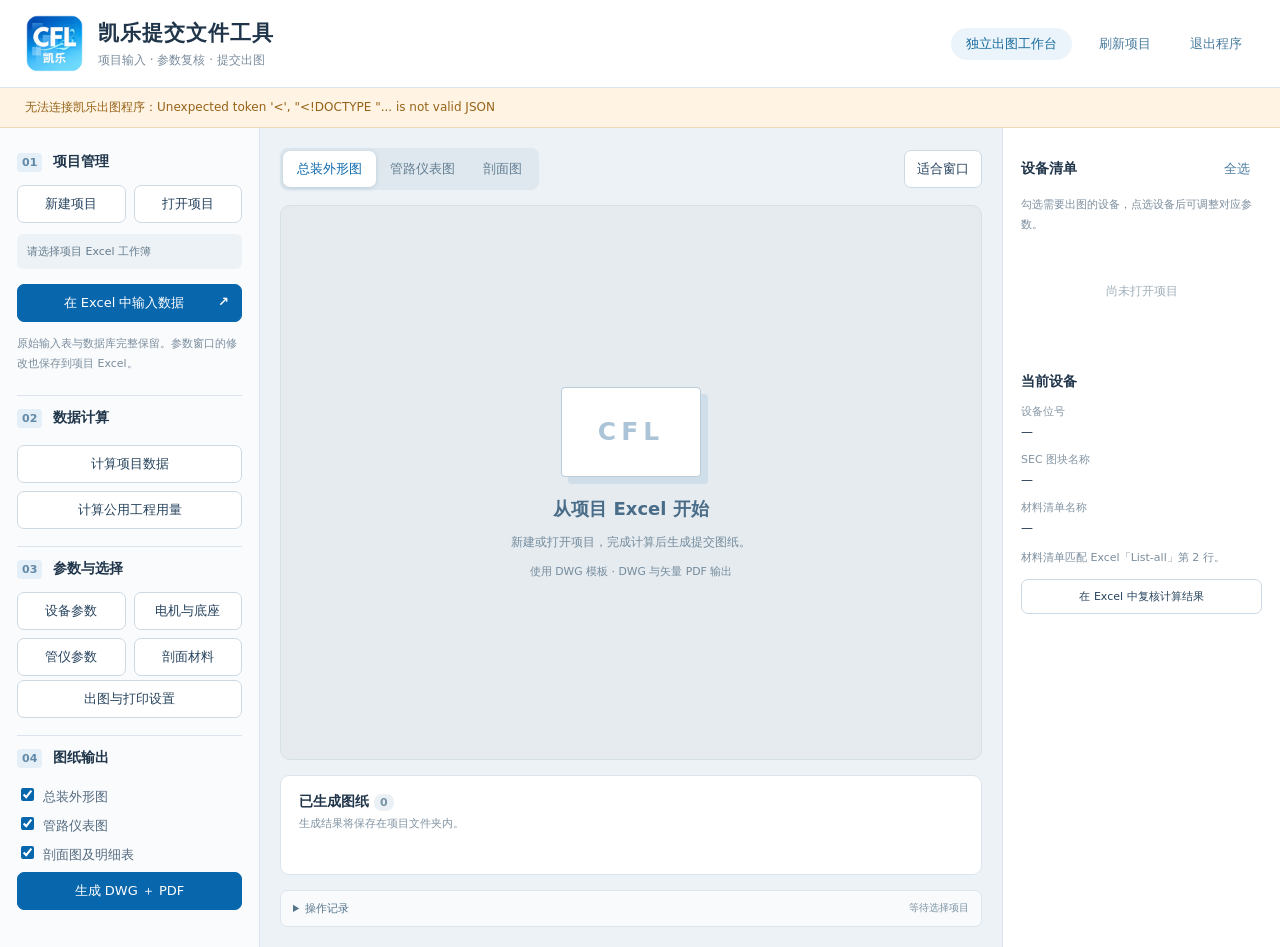
==== ZTools.Standalone/wwwroot/index.html @ df212b01 "Add standalone CFL DWG submission tools with Excel input Replace the active AutoCAD add-in with a C#" ====
<!doctype html>
<html lang="zh-CN"><head><meta charset="utf-8"><meta name="viewport" content="width=device-width,initial-scale=1"><title>凯乐提交文件工具</title><link rel="stylesheet" href="app.css"></head>
<body>
<header><img src="cfl-logo.jpg" alt="CFL 凯乐"><div><h1>凯乐提交文件工具</h1><p>项目输入 · 参数复核 · 提交出图</p></div><span class="platform">独立出图工作台</span><button id="refresh" class="quiet">刷新项目</button><button id="closeApp" class="quiet">退出程序</button></header>
<div id="message" role="status" hidden></div>
<div class="shell">
<aside class="nav">
 <section><h2><i>01</i> 项目管理</h2><div class="pair"><button data-action="new">新建项目</button><button data-action="open">打开项目</button></div><p id="job" class="job">请选择项目 Excel 工作簿</p>
 <button class="wide primary" id="editExcel">在 Excel 中输入数据 <b>↗</b></button><button class="wide" id="finishExcel" hidden>保存并返回工作台</button><p class="hint">原始输入表与数据库完整保留。参数窗口的修改也保存到项目 Excel。</p></section>
 <section><h2><i>02</i> 数据计算</h2><button class="wide" data-action="calculate">计算项目数据</button><button class="wide" data-action="utility">计算公用工程用量</button></section>
 <section><h2><i>03</i> 参数与选择</h2><div class="params"><button data-parameters="equipment">设备参数</button><button data-parameters="motor">电机与底座</button><button data-parameters="pid">管仪参数</button><button data-parameters="materials">剖面材料</button></div><button class="wide" id="printSettings">出图与打印设置</button></section>
 <section><h2><i>04</i> 图纸输出</h2><label class="check"><input type="checkbox" name="kind" value="GA" checked>总装外形图</label><label class="check"><input type="checkbox" name="kind" value="PID" checked>管路仪表图</label><label class="check"><input type="checkbox" name="kind" value="SEC" checked>剖面图及明细表</label><button class="wide primary" id="generate">生成 DWG ＋ PDF</button><div id="templates" class="hint"></div></section>
</aside>
<main>
 <div class="viewbar"><div class="tabs" role="tablist"><button data-template="GA" class="active">总装外形图</button><button data-template="PID">管路仪表图</button><button data-template="SEC">剖面图</button></div><button id="fit" title="恢复完整图纸视图">适合窗口</button></div>
 <div id="viewport"><div id="empty"><div class="paper-mark">CFL</div><h2>从项目 Excel 开始</h2><p>新建或打开项目，完成计算后生成提交图纸。</p><small>使用 DWG 模板 · DWG 与矢量 PDF 输出</small></div><div class="canvas-note" hidden id="canvasNote">滚轮缩放 · 拖动平移</div></div>
 <div class="outputs"><div><h2>已生成图纸 <span id="fileCount">0</span></h2><p id="outputFolder">生成结果将保存在项目文件夹内。</p></div><div id="files"></div></div>
 <details class="logbox"><summary>操作记录 <span id="activity">等待选择项目</span></summary><pre id="log"></pre></details>
</main>
<aside class="devices"><div class="device-head"><h2>设备清单</h2><button class="quiet" id="selectAll">全选</button></div><p class="hint">勾选需要出图的设备，点选设备后可调整对应参数。</p><div id="rows"><div class="no-device">尚未打开项目</div></div><section class="selection"><h2>当前设备</h2><dl><dt>设备位号</dt><dd id="selectedTag">—</dd><dt>SEC 图块名称</dt><dd id="selectedTemplate">—</dd><dt>材料清单名称</dt><dd id="selectedList">—</dd></dl><p class="hint">材料清单匹配 Excel「List-all」第 2 行。</p><button class="wide" data-sheet="Sheet1">在 Excel 中复核计算结果</button></section></aside>
</div>
<dialog id="dialog"><form id="parameterForm"><div class="dialog-head"><img src="cfl-logo.jpg" alt="凯乐"><div><h2 id="dialogTitle"></h2><p id="dialogSubtitle">修改将保存到项目 Excel 工作簿</p></div><button type="button" class="close" id="cancelX" aria-label="关闭">×</button></div><div id="fields"></div><div id="formError" role="alert" hidden></div><footer><button type="button" id="cancel">取消</button><button class="primary" id="save" type="submit">保存到 Excel</button></footer></form></dialog>
<div id="busy" hidden><span class="spinner"></span><strong id="busyText">正在处理</strong><span id="elapsed"></span></div>
<script type="module" src="app.js"></script></body></html>
---- ZTools.Standalone/wwwroot/app.css ----
:root{font-family:"Microsoft YaHei UI","Microsoft YaHei",system-ui,sans-serif;color:#20354a;background:#edf2f6;font-size:13px;--blue:#0866ac;--border:#dce5ed}*{box-sizing:border-box}body{margin:0}header{height:88px;background:white;display:flex;align-items:center;padding:14px 26px;gap:15px;border-bottom:1px solid var(--border)}header img{width:57px;height:57px;object-fit:contain;border-radius:12px}h1{font-size:21px;margin:0 0 5px;letter-spacing:1px}header p{margin:0;color:#7a8c9d;font-size:12px}.platform{margin-left:auto;background:#eaf4fa;border-radius:18px;padding:7px 15px;color:#176b9d}button{font:inherit;cursor:pointer;border:1px solid #ccdae5;background:white;color:#26435e;border-radius:7px;padding:9px 12px;transition:background .15s}button:hover{background:#edf6fc;border-color:#8bbcd9}button:disabled{opacity:.45;cursor:wait}button.primary{background:var(--blue);border-color:var(--blue);color:white}button.primary:hover{background:#07558e}.quiet{border:0;background:transparent;color:#497b9e}.wide{width:100%;margin:4px 0}.wide b{float:right}.pair,.params{display:grid;grid-template-columns:1fr 1fr;gap:8px}.shell{display:grid;grid-template-columns:260px minmax(400px,1fr) 278px;min-height:calc(100vh - 88px)}aside.nav{padding:12px 17px;background:#f9fbfd;border-right:1px solid var(--border);overflow:auto}section{padding:13px 0;border-bottom:1px solid var(--border)}section:last-child{border-bottom:0}h2{font-size:14px;margin:0 0 13px;font-weight:600}h2 i{font-style:normal;font-size:11px;display:inline-block;background:#e5eff7;color:#6189a7;border-radius:4px;padding:3px 5px;margin-right:6px}.job{background:#edf2f6;padding:10px;border-radius:6px;word-break:break-all;font-size:11px;max-height:75px;overflow:auto;color:#657c8d}.hint{font-size:11px;line-height:1.8;color:#7b8d9d;margin:8px 0}.check{display:block;padding:4px 0;color:#53697d;cursor:pointer}.check input{accent-color:var(--blue);margin-right:9px}main{padding:20px;min-width:0;display:flex;flex-direction:column;gap:15px}.viewbar{display:flex;align-items:center;justify-content:space-between;gap:12px}.tabs{display:flex;background:#dfe8ee;padding:3px;border-radius:8px}.tabs button{border:0;background:transparent;padding:9px 14px;color:#637e93}.tabs button.active{background:white;color:#0c69ad;box-shadow:0 1px 5px #bacbd9}#viewport{position:relative;min-height:420px;height:calc(100vh - 345px);background:#e5ebef;border:1px solid #d6e0e7;border-radius:10px;overflow:hidden;display:flex;align-items:center;justify-content:center}#viewport canvas{display:block;position:absolute;inset:0;width:100%;height:100%;touch-action:none}#empty{text-align:center;color:#748b9d;z-index:1}.paper-mark{margin:0 auto 20px;background:white;color:#abc4d7;font-weight:bold;letter-spacing:5px;width:140px;height:90px;display:grid;place-items:center;border:1px solid #b9cdda;border-radius:4px;box-shadow:7px 7px 0 #cfdee8;font-size:25px}#empty h2{font-size:18px;color:#496c88}#empty p{font-size:12px}.canvas-note{position:absolute;right:15px;bottom:12px;background:#ffffffde;padding:6px 10px;border-radius:5px;font-size:10px;color:#6c8092}.outputs{background:white;padding:17px 18px;border-radius:9px;border:1px solid var(--border);min-height:100px}.outputs h2{margin-bottom:5px}.outputs h2 span{font-size:11px;background:#eaf1f6;border-radius:8px;padding:2px 6px;color:#7592a6}.outputs p{font-size:11px;color:#8093a3;margin:4px 0;word-break:break-all}.file{display:flex;gap:8px;align-items:center;padding:9px 0;border-top:1px solid #edf1f4}.file span{flex:1;font-size:11px;word-break:break-all}.file a{color:#126eaa;text-decoration:none;font-size:11px}.file button{font-size:11px;padding:3px 8px}.logbox{background:#f8fafc;border:1px solid var(--border);border-radius:7px;padding:10px 12px;font-size:11px}.logbox summary{cursor:pointer;color:#54748b}.logbox summary span{float:right;font-size:10px;color:#7d94a4}.logbox pre{max-height:200px;overflow:auto;white-space:pre-wrap;word-break:break-all;font:11px/1.8 "Microsoft YaHei UI"}.devices{background:white;border-left:1px solid var(--border);padding:23px 18px}.device-head{display:flex;align-items:center;justify-content:space-between}.device-head h2{margin:0}.device{display:flex;align-items:flex-start;gap:10px;border:1px solid var(--border);border-radius:7px;padding:12px 9px;margin:10px 0;cursor:pointer}.device.active{border-color:#4e9acc;background:#f0f7fb}.device input{accent-color:var(--blue);margin-top:4px}.device strong{display:block;font-size:12px}.device small{display:block;margin-top:5px;color:#7b8e9f;font-size:11px}.no-device{padding:40px 0;text-align:center;color:#a0afba;font-size:12px}.selection{margin-top:20px}dt{font-size:11px;color:#8495a3;margin-top:13px}dd{margin:6px 0 0;font-size:12px;word-break:break-all}.selection button{font-size:11px}dialog{border:1px solid var(--border);border-radius:14px;box-shadow:0 20px 90px #132b4655;width:min(760px,93vw);padding:0;max-height:90vh}dialog::backdrop{background:#1d354c70}.dialog-head{display:flex;align-items:center;gap:12px;padding:20px 24px;border-bottom:1px solid var(--border)}.dialog-head img{width:44px;height:44px;border-radius:8px}.dialog-head h2{margin:0 0 4px;font-size:18px}.dialog-head p{margin:0;font-size:11px;color:#7a8f9f}.close{margin-left:auto;border:0;font-size:24px;color:#8193a1;padding:0 6px}#fields{display:grid;grid-template-columns:1fr 1fr;gap:17px 22px;padding:23px 26px;overflow:auto;max-height:62vh}.field label{display:block;font-size:12px;margin-bottom:7px;color:#506d83}.field small{display:block;font-size:10px;color:#99a8b3;margin-top:4px}.field input{width:100%;padding:10px;border:1px solid #cbd9e4;border-radius:6px;font:13px "Microsoft YaHei UI";background:#fbfdff}.field input:focus{outline:2px solid #add5ee;border-color:#6eadd3}footer{display:flex;justify-content:flex-end;gap:9px;border-top:1px solid var(--border);padding:15px 24px;background:#f8fafc}#formError{color:#ae3c25;background:#fff2eb;padding:12px 25px;font-size:12px}#message{padding:11px 25px;background:#fff4e3;color:#966218;border-bottom:1px solid #efdbba;font-size:12px}#busy{position:fixed;bottom:20px;left:50%;transform:translateX(-50%);display:flex;align-items:center;gap:12px;background:#173e5e;color:white;padding:15px 22px;border-radius:10px;box-shadow:0 8px 40px #18384d44;z-index:9;font-size:12px}#busy[hidden],[hidden]{display:none!important}.spinner{width:16px;height:16px;border:2px solid #ffffff50;border-top-color:white;border-radius:50%;animation:spin .8s linear infinite}@keyframes spin{to{transform:rotate(360deg)}}@media(max-width:1150px){.shell{grid-template-columns:230px minmax(300px,1fr) 235px}.nav{padding:10px!important}main{padding:14px}.tabs button{padding:8px 9px}}@media(max-width:850px){.shell{grid-template-columns:215px minmax(300px,1fr)}.devices{grid-column:1/-1;border-top:1px solid var(--border)}#rows{display:flex;gap:8px;flex-wrap:wrap}.device{min-width:170px}.selection{margin-top:0}header{padding:12px 18px}.platform{display:none}}
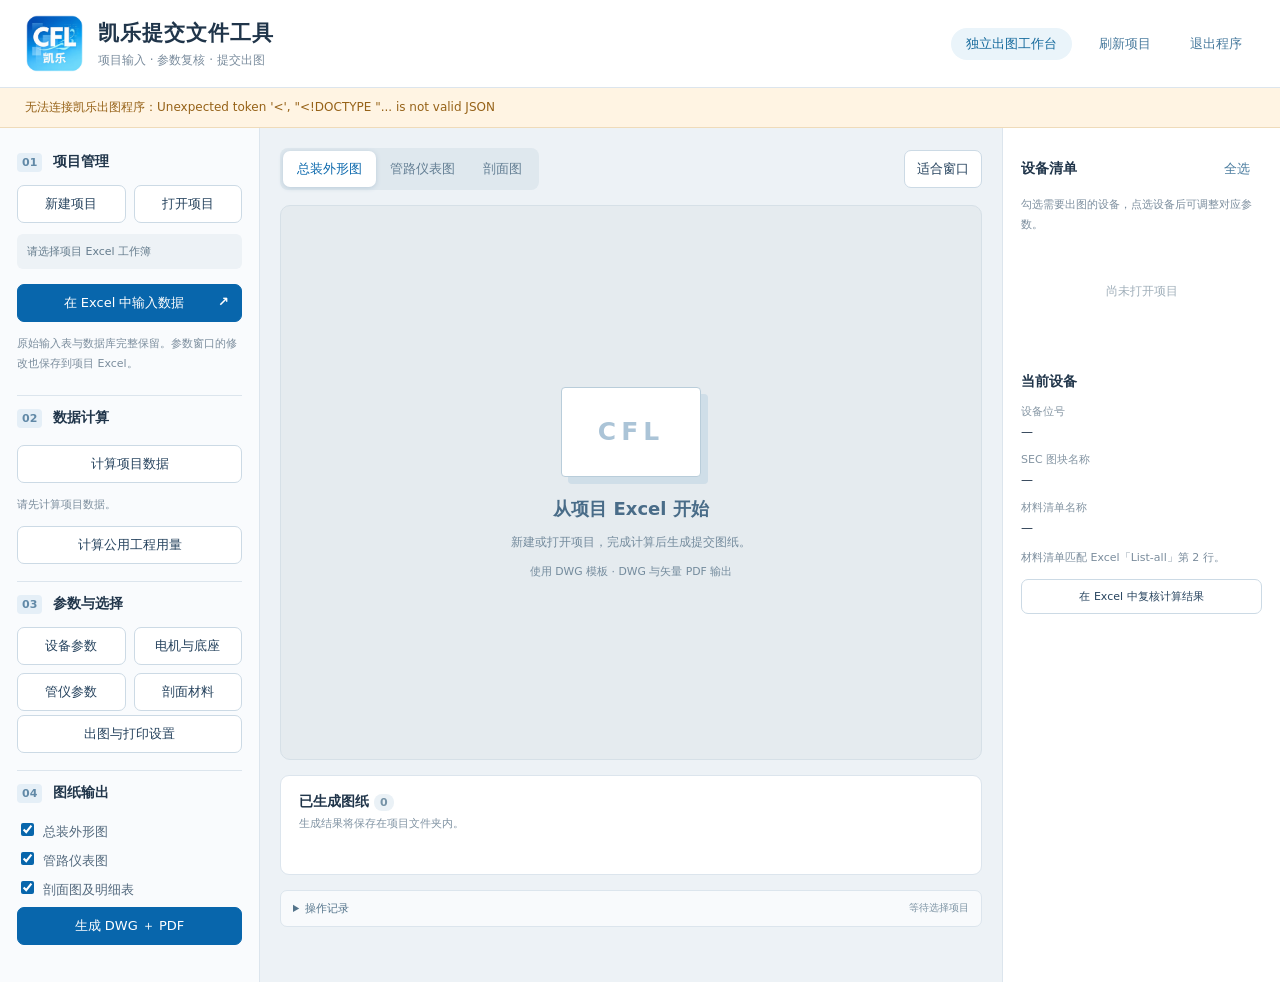
==== commit b8892b8c: "Speed up calculations and restore drawing controls on Windows and mobile" ====
--- a/ZTools.Standalone/wwwroot/index.html
+++ b/ZTools.Standalone/wwwroot/index.html
@@ -7,7 +7,7 @@
 <aside class="nav">
  <section><h2><i>01</i> 项目管理</h2><div class="pair"><button data-action="new">新建项目</button><button data-action="open">打开项目</button></div><p id="job" class="job">请选择项目 Excel 工作簿</p>
  <button class="wide primary" id="editExcel">在 Excel 中输入数据 <b>↗</b></button><button class="wide" id="finishExcel" hidden>保存并返回工作台</button><p class="hint">原始输入表与数据库完整保留。参数窗口的修改也保存到项目 Excel。</p></section>
- <section><h2><i>02</i> 数据计算</h2><button class="wide" data-action="calculate">计算项目数据</button><button class="wide" data-action="utility">计算公用工程用量</button></section>
+ <section><h2><i>02</i> 数据计算</h2><button class="wide" data-action="calculate">计算项目数据</button><p id="calculationStatus" class="hint" role="status">请先计算项目数据。</p><button class="wide" data-action="utility">计算公用工程用量</button></section>
  <section><h2><i>03</i> 参数与选择</h2><div class="params"><button data-parameters="equipment">设备参数</button><button data-parameters="motor">电机与底座</button><button data-parameters="pid">管仪参数</button><button data-parameters="materials">剖面材料</button></div><button class="wide" id="printSettings">出图与打印设置</button></section>
  <section><h2><i>04</i> 图纸输出</h2><label class="check"><input type="checkbox" name="kind" value="GA" checked>总装外形图</label><label class="check"><input type="checkbox" name="kind" value="PID" checked>管路仪表图</label><label class="check"><input type="checkbox" name="kind" value="SEC" checked>剖面图及明细表</label><button class="wide primary" id="generate">生成 DWG ＋ PDF</button><div id="templates" class="hint"></div></section>
 </aside>
@@ -20,5 +20,5 @@
 <aside class="devices"><div class="device-head"><h2>设备清单</h2><button class="quiet" id="selectAll">全选</button></div><p class="hint">勾选需要出图的设备，点选设备后可调整对应参数。</p><div id="rows"><div class="no-device">尚未打开项目</div></div><section class="selection"><h2>当前设备</h2><dl><dt>设备位号</dt><dd id="selectedTag">—</dd><dt>SEC 图块名称</dt><dd id="selectedTemplate">—</dd><dt>材料清单名称</dt><dd id="selectedList">—</dd></dl><p class="hint">材料清单匹配 Excel「List-all」第 2 行。</p><button class="wide" data-sheet="Sheet1">在 Excel 中复核计算结果</button></section></aside>
 </div>
 <dialog id="dialog"><form id="parameterForm"><div class="dialog-head"><img src="cfl-logo.jpg" alt="凯乐"><div><h2 id="dialogTitle"></h2><p id="dialogSubtitle">修改将保存到项目 Excel 工作簿</p></div><button type="button" class="close" id="cancelX" aria-label="关闭">×</button></div><div id="fields"></div><div id="formError" role="alert" hidden></div><footer><button type="button" id="cancel">取消</button><button class="primary" id="save" type="submit">保存到 Excel</button></footer></form></dialog>
-<div id="busy" hidden><span class="spinner"></span><strong id="busyText">正在处理</strong><span id="elapsed"></span></div>
+<div id="busy" hidden><span class="spinner"></span><strong id="busyText">正在处理</strong><span id="elapsed"></span><button id="cancelCalculation" hidden>取消计算</button></div>
 <script type="module" src="app.js"></script></body></html>
--- a/ZTools.Standalone/wwwroot/app.css
+++ b/ZTools.Standalone/wwwroot/app.css
@@ -1 +1,4 @@
 :root{font-family:"Microsoft YaHei UI","Microsoft YaHei",system-ui,sans-serif;color:#20354a;background:#edf2f6;font-size:13px;--blue:#0866ac;--border:#dce5ed}*{box-sizing:border-box}body{margin:0}header{height:88px;background:white;display:flex;align-items:center;padding:14px 26px;gap:15px;border-bottom:1px solid var(--border)}header img{width:57px;height:57px;object-fit:contain;border-radius:12px}h1{font-size:21px;margin:0 0 5px;letter-spacing:1px}header p{margin:0;color:#7a8c9d;font-size:12px}.platform{margin-left:auto;background:#eaf4fa;border-radius:18px;padding:7px 15px;color:#176b9d}button{font:inherit;cursor:pointer;border:1px solid #ccdae5;background:white;color:#26435e;border-radius:7px;padding:9px 12px;transition:background .15s}button:hover{background:#edf6fc;border-color:#8bbcd9}button:disabled{opacity:.45;cursor:wait}button.primary{background:var(--blue);border-color:var(--blue);color:white}button.primary:hover{background:#07558e}.quiet{border:0;background:transparent;color:#497b9e}.wide{width:100%;margin:4px 0}.wide b{float:right}.pair,.params{display:grid;grid-template-columns:1fr 1fr;gap:8px}.shell{display:grid;grid-template-columns:260px minmax(400px,1fr) 278px;min-height:calc(100vh - 88px)}aside.nav{padding:12px 17px;background:#f9fbfd;border-right:1px solid var(--border);overflow:auto}section{padding:13px 0;border-bottom:1px solid var(--border)}section:last-child{border-bottom:0}h2{font-size:14px;margin:0 0 13px;font-weight:600}h2 i{font-style:normal;font-size:11px;display:inline-block;background:#e5eff7;color:#6189a7;border-radius:4px;padding:3px 5px;margin-right:6px}.job{background:#edf2f6;padding:10px;border-radius:6px;word-break:break-all;font-size:11px;max-height:75px;overflow:auto;color:#657c8d}.hint{font-size:11px;line-height:1.8;color:#7b8d9d;margin:8px 0}.check{display:block;padding:4px 0;color:#53697d;cursor:pointer}.check input{accent-color:var(--blue);margin-right:9px}main{padding:20px;min-width:0;display:flex;flex-direction:column;gap:15px}.viewbar{display:flex;align-items:center;justify-content:space-between;gap:12px}.tabs{display:flex;background:#dfe8ee;padding:3px;border-radius:8px}.tabs button{border:0;background:transparent;padding:9px 14px;color:#637e93}.tabs button.active{background:white;color:#0c69ad;box-shadow:0 1px 5px #bacbd9}#viewport{position:relative;min-height:420px;height:calc(100vh - 345px);background:#e5ebef;border:1px solid #d6e0e7;border-radius:10px;overflow:hidden;display:flex;align-items:center;justify-content:center}#viewport canvas{display:block;position:absolute;inset:0;width:100%;height:100%;touch-action:none}#empty{text-align:center;color:#748b9d;z-index:1}.paper-mark{margin:0 auto 20px;background:white;color:#abc4d7;font-weight:bold;letter-spacing:5px;width:140px;height:90px;display:grid;place-items:center;border:1px solid #b9cdda;border-radius:4px;box-shadow:7px 7px 0 #cfdee8;font-size:25px}#empty h2{font-size:18px;color:#496c88}#empty p{font-size:12px}.canvas-note{position:absolute;right:15px;bottom:12px;background:#ffffffde;padding:6px 10px;border-radius:5px;font-size:10px;color:#6c8092}.outputs{background:white;padding:17px 18px;border-radius:9px;border:1px solid var(--border);min-height:100px}.outputs h2{margin-bottom:5px}.outputs h2 span{font-size:11px;background:#eaf1f6;border-radius:8px;padding:2px 6px;color:#7592a6}.outputs p{font-size:11px;color:#8093a3;margin:4px 0;word-break:break-all}.file{display:flex;gap:8px;align-items:center;padding:9px 0;border-top:1px solid #edf1f4}.file span{flex:1;font-size:11px;word-break:break-all}.file a{color:#126eaa;text-decoration:none;font-size:11px}.file button{font-size:11px;padding:3px 8px}.logbox{background:#f8fafc;border:1px solid var(--border);border-radius:7px;padding:10px 12px;font-size:11px}.logbox summary{cursor:pointer;color:#54748b}.logbox summary span{float:right;font-size:10px;color:#7d94a4}.logbox pre{max-height:200px;overflow:auto;white-space:pre-wrap;word-break:break-all;font:11px/1.8 "Microsoft YaHei UI"}.devices{background:white;border-left:1px solid var(--border);padding:23px 18px}.device-head{display:flex;align-items:center;justify-content:space-between}.device-head h2{margin:0}.device{display:flex;align-items:flex-start;gap:10px;border:1px solid var(--border);border-radius:7px;padding:12px 9px;margin:10px 0;cursor:pointer}.device.active{border-color:#4e9acc;background:#f0f7fb}.device input{accent-color:var(--blue);margin-top:4px}.device strong{display:block;font-size:12px}.device small{display:block;margin-top:5px;color:#7b8e9f;font-size:11px}.no-device{padding:40px 0;text-align:center;color:#a0afba;font-size:12px}.selection{margin-top:20px}dt{font-size:11px;color:#8495a3;margin-top:13px}dd{margin:6px 0 0;font-size:12px;word-break:break-all}.selection button{font-size:11px}dialog{border:1px solid var(--border);border-radius:14px;box-shadow:0 20px 90px #132b4655;width:min(760px,93vw);padding:0;max-height:90vh}dialog::backdrop{background:#1d354c70}.dialog-head{display:flex;align-items:center;gap:12px;padding:20px 24px;border-bottom:1px solid var(--border)}.dialog-head img{width:44px;height:44px;border-radius:8px}.dialog-head h2{margin:0 0 4px;font-size:18px}.dialog-head p{margin:0;font-size:11px;color:#7a8f9f}.close{margin-left:auto;border:0;font-size:24px;color:#8193a1;padding:0 6px}#fields{display:grid;grid-template-columns:1fr 1fr;gap:17px 22px;padding:23px 26px;overflow:auto;max-height:62vh}.field label{display:block;font-size:12px;margin-bottom:7px;color:#506d83}.field small{display:block;font-size:10px;color:#99a8b3;margin-top:4px}.field input{width:100%;padding:10px;border:1px solid #cbd9e4;border-radius:6px;font:13px "Microsoft YaHei UI";background:#fbfdff}.field input:focus{outline:2px solid #add5ee;border-color:#6eadd3}footer{display:flex;justify-content:flex-end;gap:9px;border-top:1px solid var(--border);padding:15px 24px;background:#f8fafc}#formError{color:#ae3c25;background:#fff2eb;padding:12px 25px;font-size:12px}#message{padding:11px 25px;background:#fff4e3;color:#966218;border-bottom:1px solid #efdbba;font-size:12px}#busy{position:fixed;bottom:20px;left:50%;transform:translateX(-50%);display:flex;align-items:center;gap:12px;background:#173e5e;color:white;padding:15px 22px;border-radius:10px;box-shadow:0 8px 40px #18384d44;z-index:9;font-size:12px}#busy[hidden],[hidden]{display:none!important}.spinner{width:16px;height:16px;border:2px solid #ffffff50;border-top-color:white;border-radius:50%;animation:spin .8s linear infinite}@keyframes spin{to{transform:rotate(360deg)}}@media(max-width:1150px){.shell{grid-template-columns:230px minmax(300px,1fr) 235px}.nav{padding:10px!important}main{padding:14px}.tabs button{padding:8px 9px}}@media(max-width:850px){.shell{grid-template-columns:215px minmax(300px,1fr)}.devices{grid-column:1/-1;border-top:1px solid var(--border)}#rows{display:flex;gap:8px;flex-wrap:wrap}.device{min-width:170px}.selection{margin-top:0}header{padding:12px 18px}.platform{display:none}}
+#message{position:sticky;top:0;z-index:10;max-height:35vh;overflow:auto;overflow-wrap:anywhere}
+#calculationStatus[data-status=error]{color:#b13225;font-weight:600}
+#calculationStatus[data-status=success]{color:#187455}
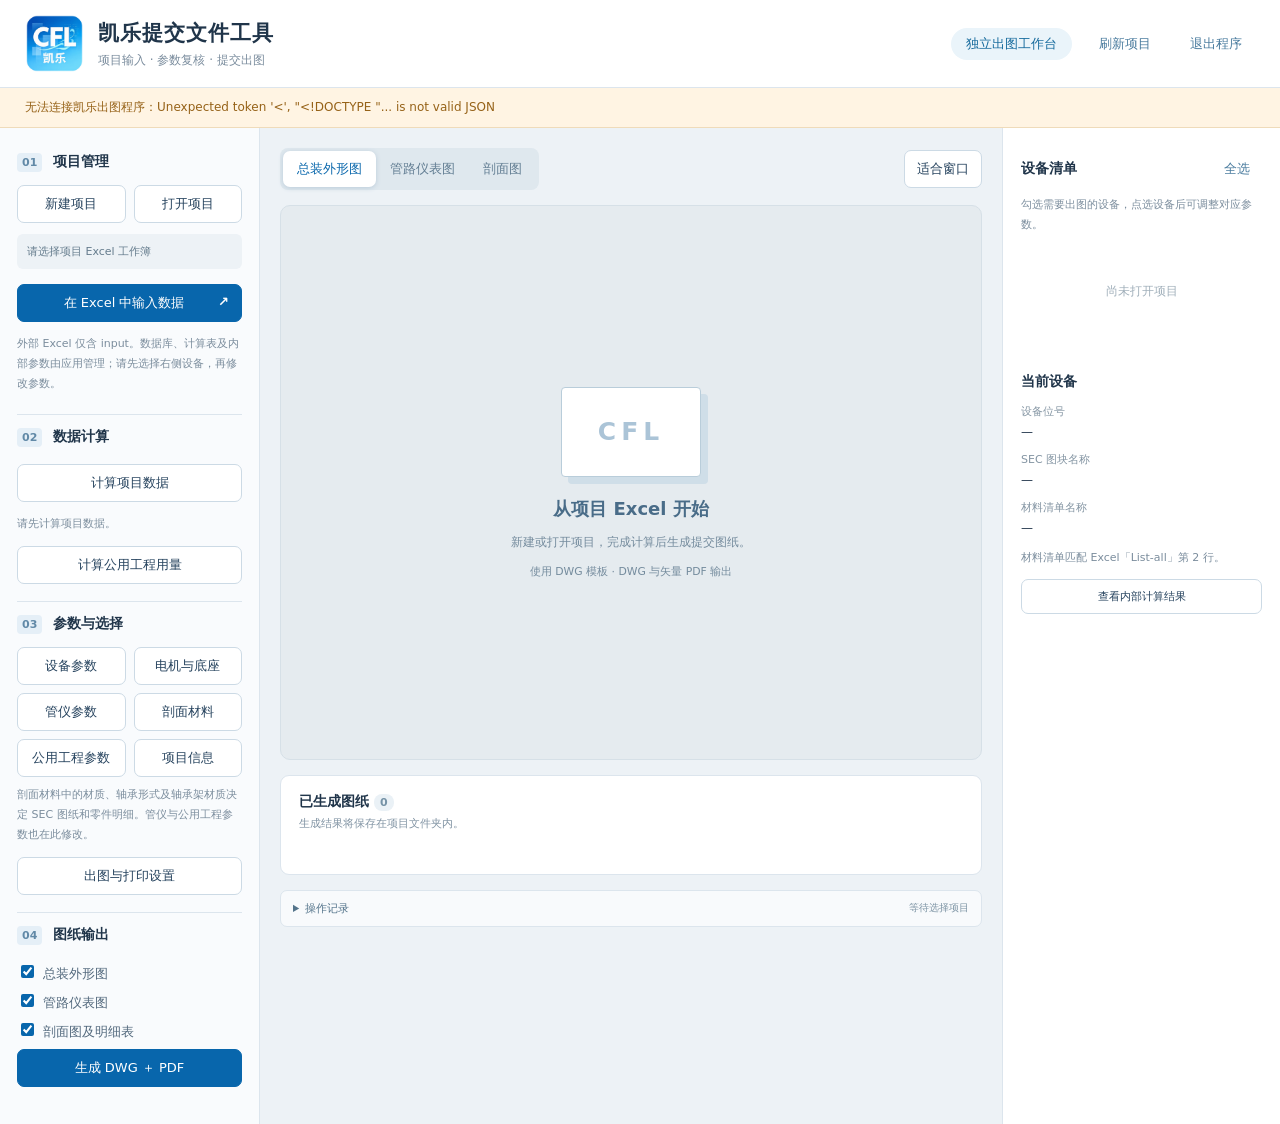
==== commit 00cde991: "Embed input-only projects and apply Sec-List bearing-house materials" ====
--- a/ZTools.Standalone/wwwroot/index.html
+++ b/ZTools.Standalone/wwwroot/index.html
@@ -1,14 +1,14 @@
 <!doctype html>
-<html lang="zh-CN"><head><meta charset="utf-8"><meta name="viewport" content="width=device-width,initial-scale=1"><title>凯乐提交文件工具</title><link rel="stylesheet" href="app.css"></head>
+<html lang="zh-CN"><head><meta charset="utf-8"><meta name="viewport" content="width=device-width,initial-scale=1"><title>凯乐提交文件工具</title><link rel="stylesheet" href="app.css?v=1.4"></head>
 <body>
 <header><img src="cfl-logo.jpg" alt="CFL 凯乐"><div><h1>凯乐提交文件工具</h1><p>项目输入 · 参数复核 · 提交出图</p></div><span class="platform">独立出图工作台</span><button id="refresh" class="quiet">刷新项目</button><button id="closeApp" class="quiet">退出程序</button></header>
 <div id="message" role="status" hidden></div>
 <div class="shell">
 <aside class="nav">
  <section><h2><i>01</i> 项目管理</h2><div class="pair"><button data-action="new">新建项目</button><button data-action="open">打开项目</button></div><p id="job" class="job">请选择项目 Excel 工作簿</p>
- <button class="wide primary" id="editExcel">在 Excel 中输入数据 <b>↗</b></button><button class="wide" id="finishExcel" hidden>保存并返回工作台</button><p class="hint">原始输入表与数据库完整保留。参数窗口的修改也保存到项目 Excel。</p></section>
+ <button class="wide primary" id="editExcel">在 Excel 中输入数据 <b>↗</b></button><button class="wide" id="finishExcel" hidden>保存并返回工作台</button><p class="hint">外部 Excel 仅含 input。数据库、计算表及内部参数由应用管理；请先选择右侧设备，再修改参数。</p></section>
  <section><h2><i>02</i> 数据计算</h2><button class="wide" data-action="calculate">计算项目数据</button><p id="calculationStatus" class="hint" role="status">请先计算项目数据。</p><button class="wide" data-action="utility">计算公用工程用量</button></section>
- <section><h2><i>03</i> 参数与选择</h2><div class="params"><button data-parameters="equipment">设备参数</button><button data-parameters="motor">电机与底座</button><button data-parameters="pid">管仪参数</button><button data-parameters="materials">剖面材料</button></div><button class="wide" id="printSettings">出图与打印设置</button></section>
+ <section><h2><i>03</i> 参数与选择</h2><div class="params"><button data-parameters="equipment">设备参数</button><button data-parameters="motor">电机与底座</button><button data-parameters="pid">管仪参数</button><button data-parameters="materials">剖面材料</button><button data-parameters="utility">公用工程参数</button><button data-parameters="project">项目信息</button></div><p class="hint">剖面材料中的材质、轴承形式及轴承架材质决定 SEC 图纸和零件明细。管仪与公用工程参数也在此修改。</p><button class="wide" id="printSettings">出图与打印设置</button></section>
  <section><h2><i>04</i> 图纸输出</h2><label class="check"><input type="checkbox" name="kind" value="GA" checked>总装外形图</label><label class="check"><input type="checkbox" name="kind" value="PID" checked>管路仪表图</label><label class="check"><input type="checkbox" name="kind" value="SEC" checked>剖面图及明细表</label><button class="wide primary" id="generate">生成 DWG ＋ PDF</button><div id="templates" class="hint"></div></section>
 </aside>
 <main>
@@ -17,8 +17,9 @@
  <div class="outputs"><div><h2>已生成图纸 <span id="fileCount">0</span></h2><p id="outputFolder">生成结果将保存在项目文件夹内。</p></div><div id="files"></div></div>
  <details class="logbox"><summary>操作记录 <span id="activity">等待选择项目</span></summary><pre id="log"></pre></details>
 </main>
-<aside class="devices"><div class="device-head"><h2>设备清单</h2><button class="quiet" id="selectAll">全选</button></div><p class="hint">勾选需要出图的设备，点选设备后可调整对应参数。</p><div id="rows"><div class="no-device">尚未打开项目</div></div><section class="selection"><h2>当前设备</h2><dl><dt>设备位号</dt><dd id="selectedTag">—</dd><dt>SEC 图块名称</dt><dd id="selectedTemplate">—</dd><dt>材料清单名称</dt><dd id="selectedList">—</dd></dl><p class="hint">材料清单匹配 Excel「List-all」第 2 行。</p><button class="wide" data-sheet="Sheet1">在 Excel 中复核计算结果</button></section></aside>
+<aside class="devices"><div class="device-head"><h2>设备清单</h2><button class="quiet" id="selectAll">全选</button></div><p class="hint">勾选需要出图的设备，点选设备后可调整对应参数。</p><div id="rows"><div class="no-device">尚未打开项目</div></div><section class="selection"><h2>当前设备</h2><dl><dt>设备位号</dt><dd id="selectedTag">—</dd><dt>SEC 图块名称</dt><dd id="selectedTemplate">—</dd><dt>材料清单名称</dt><dd id="selectedList">—</dd></dl><p class="hint">材料清单匹配 Excel「List-all」第 2 行。</p><button class="wide" data-parameters="results">查看内部计算结果</button></section></aside>
 </div>
 <dialog id="dialog"><form id="parameterForm"><div class="dialog-head"><img src="cfl-logo.jpg" alt="凯乐"><div><h2 id="dialogTitle"></h2><p id="dialogSubtitle">修改将保存到项目 Excel 工作簿</p></div><button type="button" class="close" id="cancelX" aria-label="关闭">×</button></div><div id="fields"></div><div id="formError" role="alert" hidden></div><footer><button type="button" id="cancel">取消</button><button class="primary" id="save" type="submit">保存到 Excel</button></footer></form></dialog>
+<dialog id="creationComplete" class="completion-dialog" aria-labelledby="creationCompleteTitle" aria-describedby="creationSummary"><div class="dialog-head"><img src="cfl-logo.jpg" alt="凯乐 CFL"><h2 id="creationCompleteTitle">图纸生成完成</h2></div><p id="creationSummary" class="creation-summary"></p><form method="dialog"><footer><button class="primary" autofocus>确定</button></footer></form></dialog>
 <div id="busy" hidden><span class="spinner"></span><strong id="busyText">正在处理</strong><span id="elapsed"></span><button id="cancelCalculation" hidden>取消计算</button></div>
-<script type="module" src="app.js"></script></body></html>
+<script type="module" src="app.js?v=1.4"></script></body></html>
--- a/ZTools.Standalone/wwwroot/app.css
+++ b/ZTools.Standalone/wwwroot/app.css
@@ -2,3 +2,6 @@
 #message{position:sticky;top:0;z-index:10;max-height:35vh;overflow:auto;overflow-wrap:anywhere}
 #calculationStatus[data-status=error]{color:#b13225;font-weight:600}
 #calculationStatus[data-status=success]{color:#187455}
+.completion-dialog{width:min(500px,93vw)}.creation-summary{padding:6px 24px 18px;white-space:pre-line;overflow-wrap:anywhere;line-height:1.8}
+
+.field input[readonly]{background:#eef2f5;color:#526577;cursor:default}
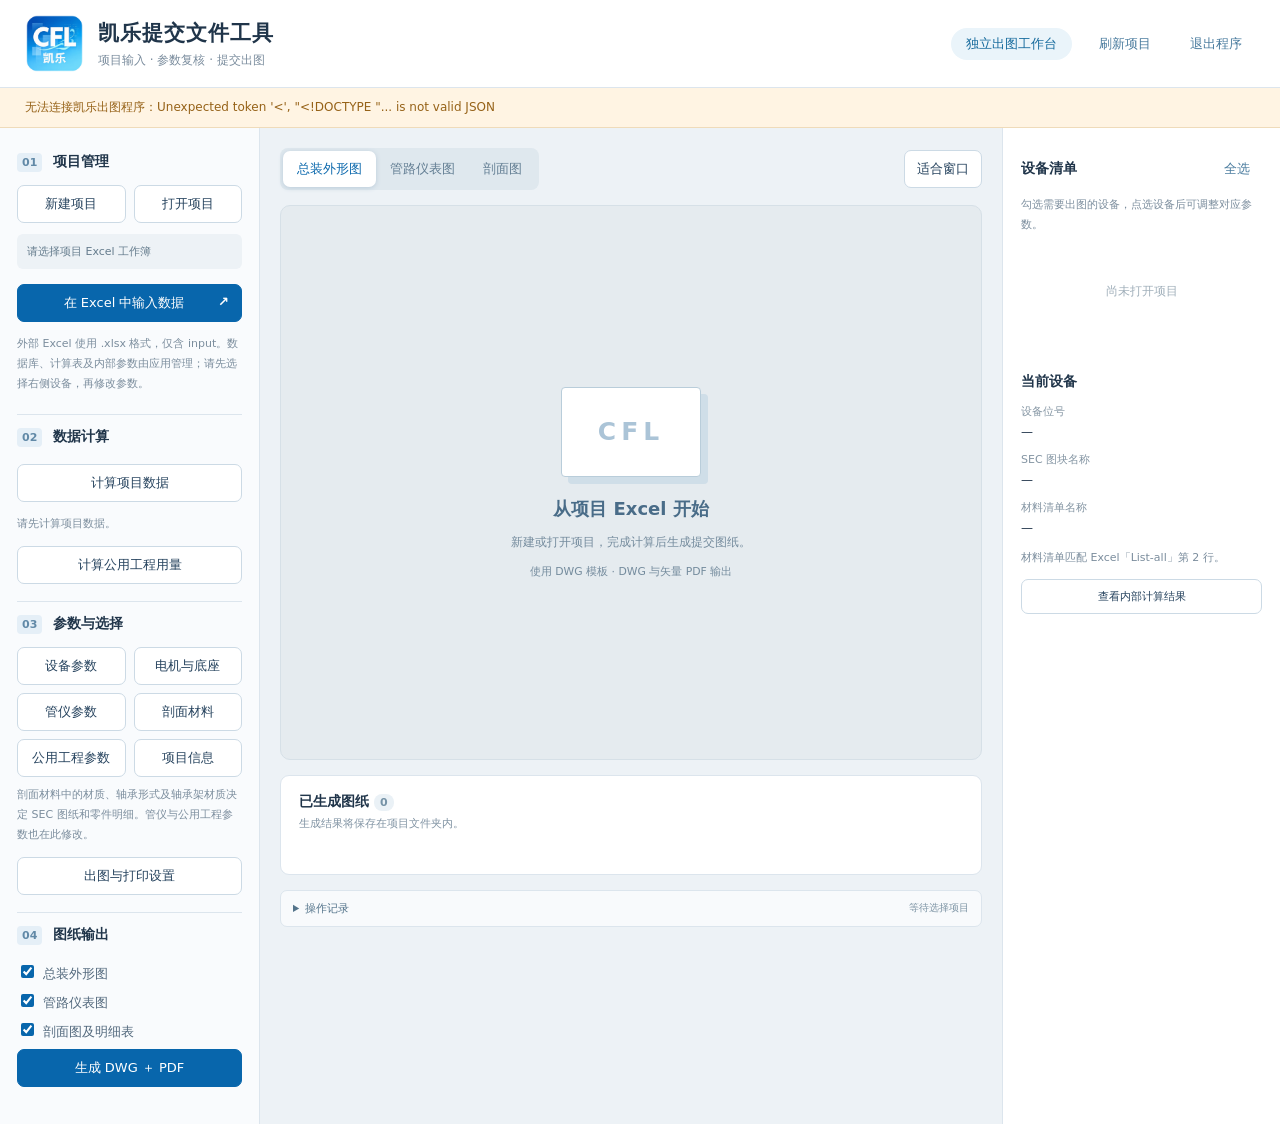
==== commit eb1dedc6: "Use the supplied XLSX input template and preserve Excel project compatibility" ====
--- a/ZTools.Standalone/wwwroot/index.html
+++ b/ZTools.Standalone/wwwroot/index.html
@@ -1,12 +1,12 @@
 <!doctype html>
-<html lang="zh-CN"><head><meta charset="utf-8"><meta name="viewport" content="width=device-width,initial-scale=1"><title>凯乐提交文件工具</title><link rel="stylesheet" href="app.css?v=1.4"></head>
+<html lang="zh-CN"><head><meta charset="utf-8"><meta name="viewport" content="width=device-width,initial-scale=1"><title>凯乐提交文件工具</title><link rel="stylesheet" href="app.css?v=1.5"></head>
 <body>
 <header><img src="cfl-logo.jpg" alt="CFL 凯乐"><div><h1>凯乐提交文件工具</h1><p>项目输入 · 参数复核 · 提交出图</p></div><span class="platform">独立出图工作台</span><button id="refresh" class="quiet">刷新项目</button><button id="closeApp" class="quiet">退出程序</button></header>
 <div id="message" role="status" hidden></div>
 <div class="shell">
 <aside class="nav">
  <section><h2><i>01</i> 项目管理</h2><div class="pair"><button data-action="new">新建项目</button><button data-action="open">打开项目</button></div><p id="job" class="job">请选择项目 Excel 工作簿</p>
- <button class="wide primary" id="editExcel">在 Excel 中输入数据 <b>↗</b></button><button class="wide" id="finishExcel" hidden>保存并返回工作台</button><p class="hint">外部 Excel 仅含 input。数据库、计算表及内部参数由应用管理；请先选择右侧设备，再修改参数。</p></section>
+ <button class="wide primary" id="editExcel">在 Excel 中输入数据 <b>↗</b></button><button class="wide" id="finishExcel" hidden>保存并返回工作台</button><p class="hint">外部 Excel 使用 .xlsx 格式，仅含 input。数据库、计算表及内部参数由应用管理；请先选择右侧设备，再修改参数。</p></section>
  <section><h2><i>02</i> 数据计算</h2><button class="wide" data-action="calculate">计算项目数据</button><p id="calculationStatus" class="hint" role="status">请先计算项目数据。</p><button class="wide" data-action="utility">计算公用工程用量</button></section>
  <section><h2><i>03</i> 参数与选择</h2><div class="params"><button data-parameters="equipment">设备参数</button><button data-parameters="motor">电机与底座</button><button data-parameters="pid">管仪参数</button><button data-parameters="materials">剖面材料</button><button data-parameters="utility">公用工程参数</button><button data-parameters="project">项目信息</button></div><p class="hint">剖面材料中的材质、轴承形式及轴承架材质决定 SEC 图纸和零件明细。管仪与公用工程参数也在此修改。</p><button class="wide" id="printSettings">出图与打印设置</button></section>
  <section><h2><i>04</i> 图纸输出</h2><label class="check"><input type="checkbox" name="kind" value="GA" checked>总装外形图</label><label class="check"><input type="checkbox" name="kind" value="PID" checked>管路仪表图</label><label class="check"><input type="checkbox" name="kind" value="SEC" checked>剖面图及明细表</label><button class="wide primary" id="generate">生成 DWG ＋ PDF</button><div id="templates" class="hint"></div></section>
@@ -22,4 +22,4 @@
 <dialog id="dialog"><form id="parameterForm"><div class="dialog-head"><img src="cfl-logo.jpg" alt="凯乐"><div><h2 id="dialogTitle"></h2><p id="dialogSubtitle">修改将保存到项目 Excel 工作簿</p></div><button type="button" class="close" id="cancelX" aria-label="关闭">×</button></div><div id="fields"></div><div id="formError" role="alert" hidden></div><footer><button type="button" id="cancel">取消</button><button class="primary" id="save" type="submit">保存到 Excel</button></footer></form></dialog>
 <dialog id="creationComplete" class="completion-dialog" aria-labelledby="creationCompleteTitle" aria-describedby="creationSummary"><div class="dialog-head"><img src="cfl-logo.jpg" alt="凯乐 CFL"><h2 id="creationCompleteTitle">图纸生成完成</h2></div><p id="creationSummary" class="creation-summary"></p><form method="dialog"><footer><button class="primary" autofocus>确定</button></footer></form></dialog>
 <div id="busy" hidden><span class="spinner"></span><strong id="busyText">正在处理</strong><span id="elapsed"></span><button id="cancelCalculation" hidden>取消计算</button></div>
-<script type="module" src="app.js?v=1.4"></script></body></html>
+<script type="module" src="app.js?v=1.5"></script></body></html>
